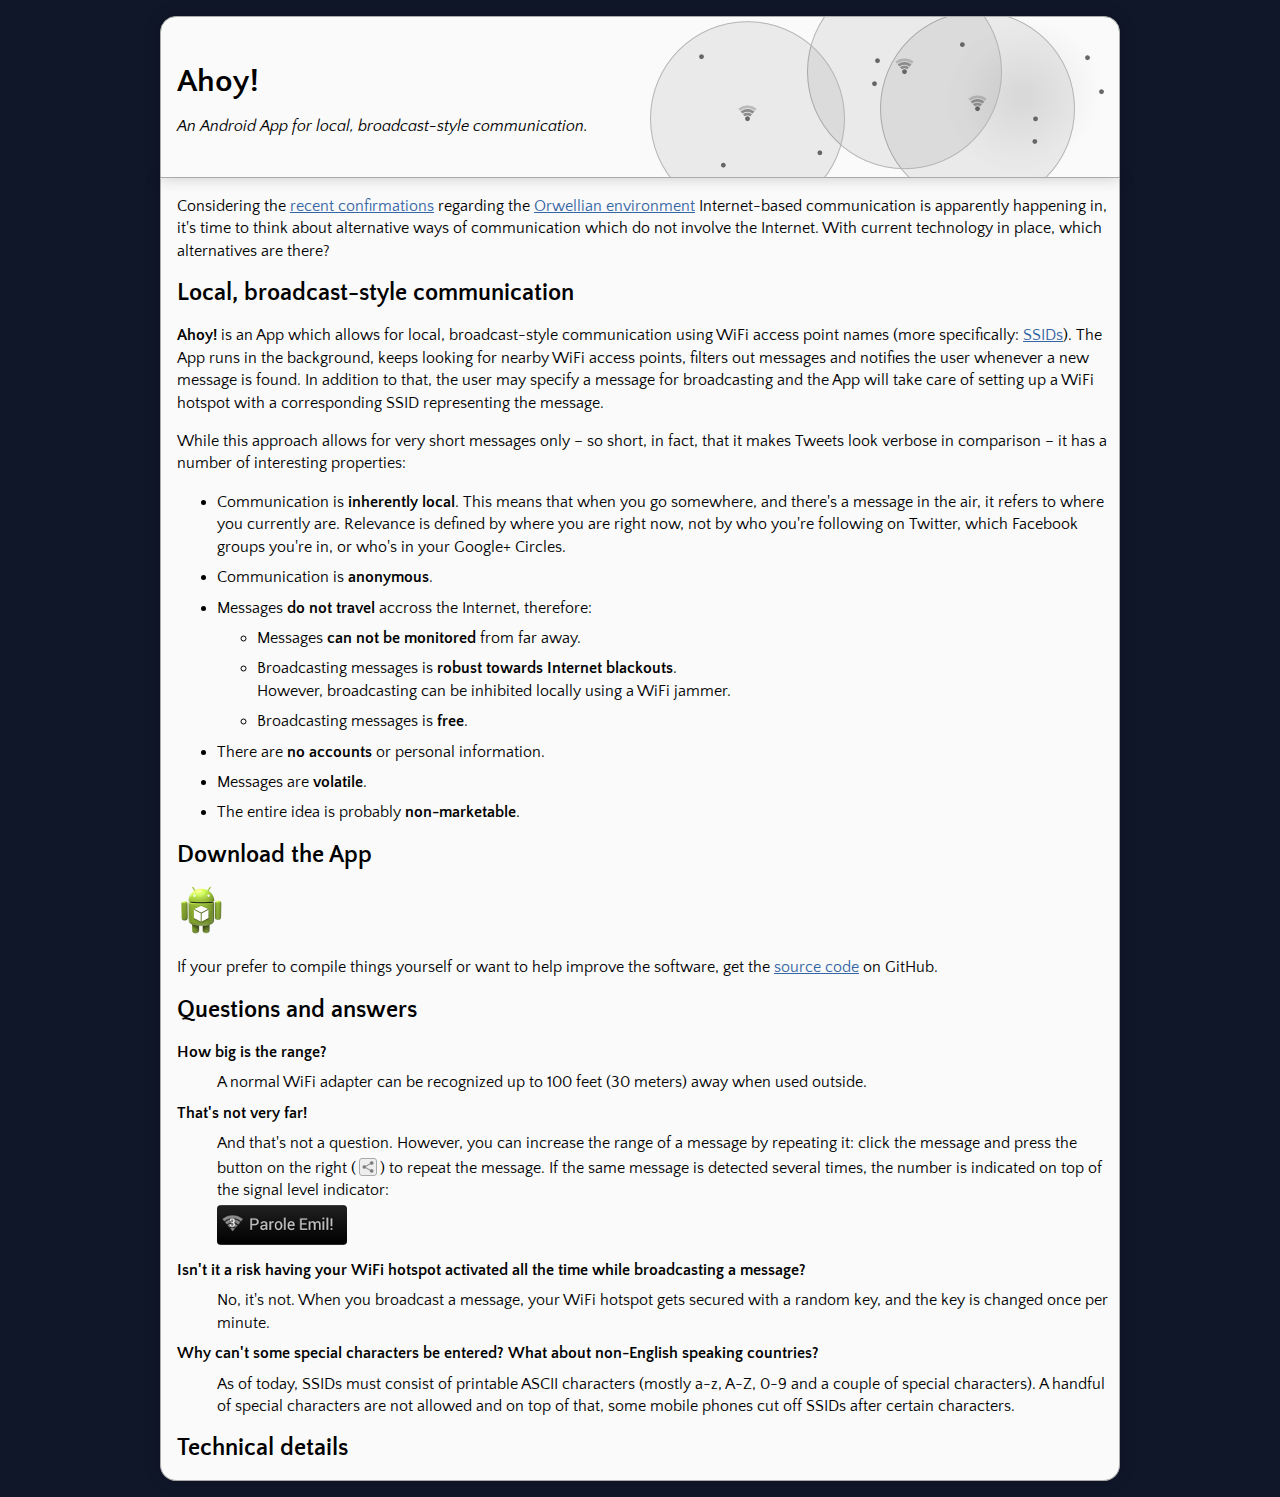
==== documentation/index.html @ f1f498a4 "added documentation" ====
<!DOCTYPE HTML PUBLIC "-//W3C//DTD HTML 4.01//EN" "http://www.w3.org/TR/html4/strict.dtd">

<html>
<head>
<link href='styles.css' rel='stylesheet' type='text/css' />
<link href='http://fonts.googleapis.com/css?family=Alegreya:400italic,400,700' rel='stylesheet' type='text/css'>
<link href='http://fonts.googleapis.com/css?family=Pathway+Gothic+One' rel='stylesheet' type='text/css'>
<link href='http://fonts.googleapis.com/css?family=Quattrocento+Sans:400,400italic,700' rel='stylesheet' type='text/css'>
</head>

<body>

<div id='main'>
<div id='header' style='position: relative;'>
<div style='position: absolute; bottom: 2.5em;'>
<h1>Ahoy!</h1>
<em>An Android App for local, broadcast-style communication.</em>
</div>
</div>

<div id='content'>
<p>
Considering the <a href='http://en.wikipedia.org/wiki/Edward_Snowden'>recent 
confirmations</a> regarding the 
<a href='http://en.wikipedia.org/wiki/Nineteen_Eighty-Four'>Orwellian environment</a>
Internet-based communication is apparently happening in, it's time to think about 
alternative ways of communication which do not involve the Internet. 
With current technology in place, which alternatives are there?
</p>

<!--
<h2>The ways of the internet</h2>

While offering a multitude of advantages, Internet-based communication is generally 
subject to a couple of restrictions:

<ul>

<li>
Relying on <a href='https://en.wikipedia.org/wiki/Internet_service_provider'>ISPs</a>, 
communication can be <b>traced back to the individual user</b> at a later time. <br />
This means you may have to justify your communication actions at any point in the 
future, possibly in a different context. Uncovering a wrong which your country is 
involved in? You might think again.
</li>

<li>
Attribution is even easier when <b>a user account is required</b> to communicate, as 
is the case with Skype, Facebook, Google+, etc.
</li>

<li>
Internet-based communication uses <b>infrastructure which is in control of the 
government</b>. While this is not a problem <i>per se</i>, there have been several 
recent incidents where a government decided to disable communication. 
</li>

</ul>
-->

<h2>Local, broadcast-style communication</h2>

<p>
<b>Ahoy!</b> is an App which allows for local, broadcast-style communication 
using WiFi access point names (more specifically: 
<a href='http://en.wikipedia.org/wiki/SSID#Service_set_identification_.28SSID.29'>
SSIDs</a>). 
The App runs in the background, keeps looking for nearby WiFi access points, filters out 
messages and notifies the user whenever a new message is found.
In addition to that, the user may specify a message for broadcasting and the App will 
take care of setting up a WiFi hotspot with a corresponding SSID representing the message.
</p>

<p>
While this approach allows for very short messages only &ndash; so short, in fact, 
that it makes Tweets look verbose in comparison &ndash; it has a number of 
interesting properties:
</p>

<ul>
<li>Communication is <b>inherently local</b>. 
This means that when you go somewhere, and there's a message in the air, it refers 
to where you currently are. 
Relevance is defined by where you are right now, not by who you're following on 
Twitter, which Facebook groups you're in, or who's in your Google+ Circles.</li>
<li>Communication is <b>anonymous</b>.</li>
<li>Messages <b>do not travel</b> accross the Internet, therefore:</li>
<ul>
<li>Messages <b>can not be monitored</b> from far away.</li>
<li>Broadcasting messages is <b>robust towards Internet blackouts</b>. 
<br />
However, broadcasting can be inhibited locally using a WiFi jammer.</li>
<li>Broadcasting messages is <b>free</b>.</li>
</ul>
<li>There are <b>no accounts</b> or personal information.</li>
<li>Messages are <b>volatile</b>.</li>
<li>The entire idea is probably <b>non-marketable</b>.</li>
</ul>

<h2>Download the App</h2>

<img src='APK_format_icon.png' style='width: 48px; height: 48px;' />

<p>
If your prefer to compile things yourself or want to help improve the software, get the <a href='https://github.com/nhcham/Ahoy'>source code</a> on GitHub.
</p>

<h2>Questions and answers</h2>

<dl>
<dt>
How big is the range?
</dt>
<dd>
A normal WiFi adapter can be recognized up to 100 feet (30 meters) away when used outside.
</dd>
<dt>
That's not very far!
</dt>
<dd>
And that's not a question. However, you can increase the range of a message by 
repeating it: click the message and press the button on the right 
(<img src='social_share.png' style='margin-left: 0.2em; margin-right: 0.2em; height: 16px; background-color: #eee; border: 1px solid #aaa; border-radius: 3px; position: relative; top: 3px;'/>)
to repeat the message. If the same message is detected several times, the number is 
indicated on top of the signal level indicator:<br />
<img src='message-counts.png' style='margin-top: 0.2em; border-radius: 4px;' />
</dd>
<dt>
Isn't it a risk having your WiFi hotspot activated all the time while broadcasting 
a message?
</dt>
<dd>
No, it's not. When you broadcast a message, your WiFi hotspot gets secured with a 
random key, and the key is changed once per minute.
</dd>
<dt>
Why can't some special characters be entered? What about non-English speaking countries?
</dt>
<dd>
As of today, SSIDs must consist of printable ASCII characters (mostly a-z, A-Z, 0-9 and 
a couple of special characters). A handful of special characters are not allowed and on
top of that, some mobile phones cut off SSIDs after certain characters.
</dd>
</dl>

<h2>Technical details</h2>

</div>
</div>

</body>
</html>
---- documentation/styles.css ----
body {
    background-color: #101729;
    margin: 0;
    font-family: 'Quattrocento Sans', sans-serif;
    line-height: 1.4em;
}

#main {
    max-width: 60em;
    margin-left: auto;
    margin-right: auto;
    margin-top: 0;
    margin-bottom: 0;
    padding: 1em;
/*     background-color: #fff; */
/*     border-right: 1px solid #aaa; */
/*     border-left: 1px solid #aaa; */
/*     box-shadow: 0px 0px 16px rgba(0,0,0,0.2); */
}

li {
    margin-bottom: 0.5em;
}

a, a:visited {
    color: #3465a4;
}

hr {
    max-height: 1px;
    border: 1px solid #888;
    box-shadow: 0px 1px 1px rgba(0,0,0,0.2);
}

dt {
    font-weight: bold;
    margin-bottom: 0.5em;
}

dd {
    margin-bottom: 0.5em;
}

#header {
    margin-left: 0;
    margin-right: 0;
    padding-left: 1em;
    height: 160px;
    background-image: url(header.png);
    background-repeat: no-repeat;
    background-position: right; 
    background-color: #fafafa;
    border: 1px solid #aaa;
    box-shadow: 0px 0px 16px rgba(0,0,0,0.2);
    border-top-left-radius: 16px;
    border-top-right-radius: 16px;
    z-index: 2;
}

/*
h1, h2 {
    text-shadow: #aaa 1px 1px 2px;
}
*/

#content {
    margin-left: 0;
    margin-right: 0;
    padding-left: 1em;
    background-color: #fafafa;
    border: 1px solid #aaa;
    border-top: 1px solid #fafafa;
    box-shadow: 0px 0px 16px rgba(0,0,0,0.2);
    border-bottom-left-radius: 16px;
    border-bottom-right-radius: 16px;
    z-index: 1;
}
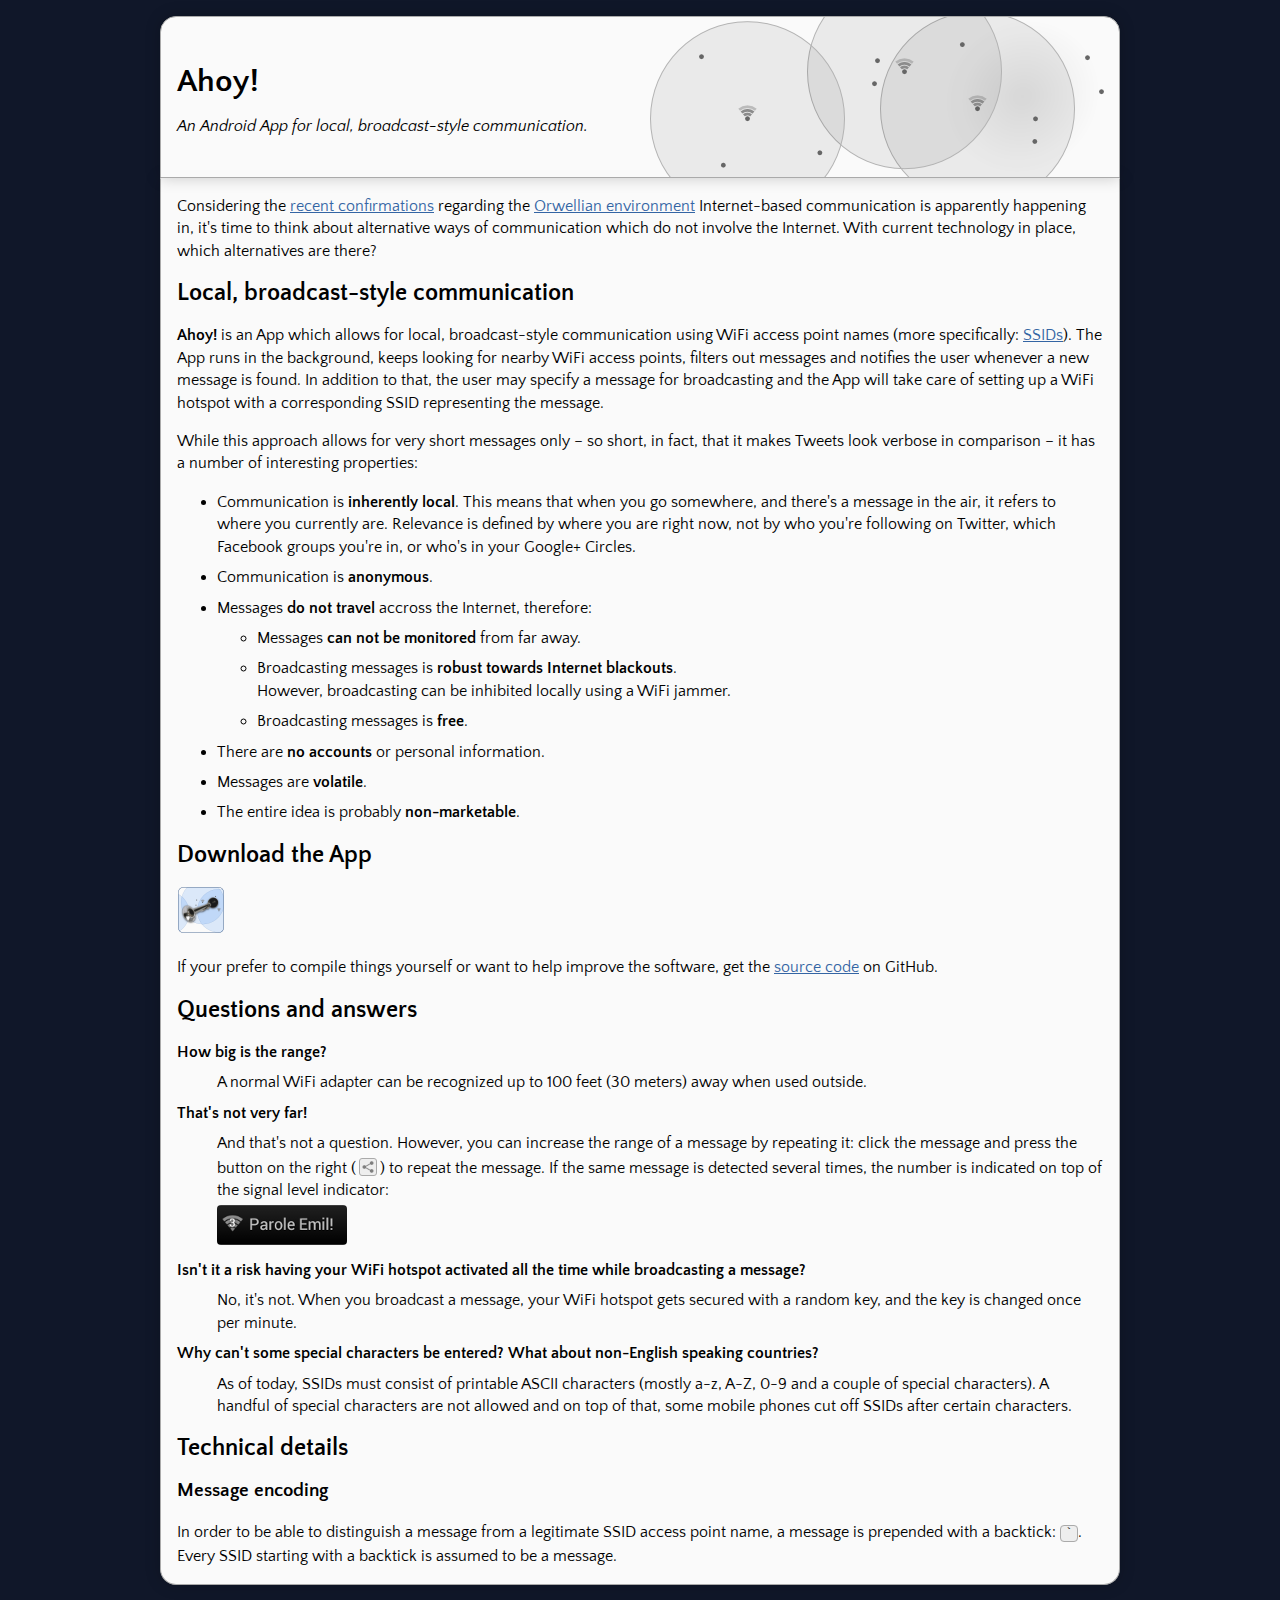
==== commit 23491d58: "overhauled event handling and background thread" ====
--- a/documentation/index.html
+++ b/documentation/index.html
@@ -99,7 +99,8 @@
 
 <h2>Download the App</h2>
 
-<img src='APK_format_icon.png' style='width: 48px; height: 48px;' />
+<!-- <img src='APK_format_icon.png' style='width: 48px; height: 48px;' /> -->
+<img src='icon.png' style='width: 48px; height: 48px;' />
 
 <p>
 If your prefer to compile things yourself or want to help improve the software, get the <a href='https://github.com/nhcham/Ahoy'>source code</a> on GitHub.
@@ -145,6 +146,58 @@
 
 <h2>Technical details</h2>
 
+<h3>Message encoding</h3>
+
+<p>
+In order to be able to distinguish a message from a legitimate SSID access point name,
+a message is prepended with a backtick: <tt>&#96;</tt>. 
+Every SSID starting with a backtick is assumed to be a message.
+</p>
+
+<!--
+<p>
+In order to be able to distinguish a message from a legitimate SSID access point name,
+the following encoding is used:
+</p>
+
+<ul>
+<li>The maximum SSID length is assumed to be 31 characters to allow for 
+null-termination of the string.</li>
+<li>The maximum length of a message is 30 characters which allows for prepending the 
+message with a backtick (<tt>&#96;</tt>).</li>
+<li>If there is still characters left in the SSID (if the message length is 29 
+characters or less), the remaining space gets filled up with the following:</li>
+<ul>
+<li>a closing backtick,</li>
+<li>if there is still space, up to three checksum characters (resulting in a lower 
+false discovery rate for messages).</li>
+</ul>
+</ul>
+
+<p>
+The checksum is calculated as follows:
+</p>
+
+<ul>
+<li>From the raw ASCII character seqeuence, a 
+<a href='http://en.wikipedia.org/wiki/CRC32'>CRC32 checksum</a> is calculated 
+according to <a href='http://www.ietf.org/rfc/rfc1952.txt'>RFC 1952</a> and 
+<a href='http://www.itu.int/rec/T-REC-V.42-200203-I/en'>ITU-T recommendation V.42</a>.
+The App uses the <tt>java.util.zip.CRC32</tt> class.
+</li>
+<li>
+The result of this calculation is a 32 bit number which is then converted to a 
+big-endian string representation using the alphanumeric characters <tt>0</tt>-<tt>9</tt>, 
+<tt>A</tt>-<tt>Z</tt>, and <tt>a</tt>-<tt>z</tt> (62 characters in total).
+</li>
+<li>
+From the resulting string, up to three characters are appended as the checksum, 
+resulting in a false discovery rate of 1.6%, 0.03%, and 0.0004% for checksum lengths of 
+1, 2, and 3, respecitvely (among all SSIDs which are enclosed in backticks).
+</li>
+</ul>
+-->
+
 </div>
 </div>
 
--- a/documentation/styles.css
+++ b/documentation/styles.css
@@ -67,6 +67,7 @@
     margin-left: 0;
     margin-right: 0;
     padding-left: 1em;
+    padding-right: 1em;
     background-color: #fafafa;
     border: 1px solid #aaa;
     border-top: 1px solid #fafafa;
@@ -75,3 +76,11 @@
     border-bottom-right-radius: 16px;
     z-index: 1;
 }
+
+tt {
+    background-color: #eee;
+    border: 1px solid #aaa;
+    border-radius: 4px;
+    padding-left: 0.3em;
+    padding-right: 0.3em;
+}
